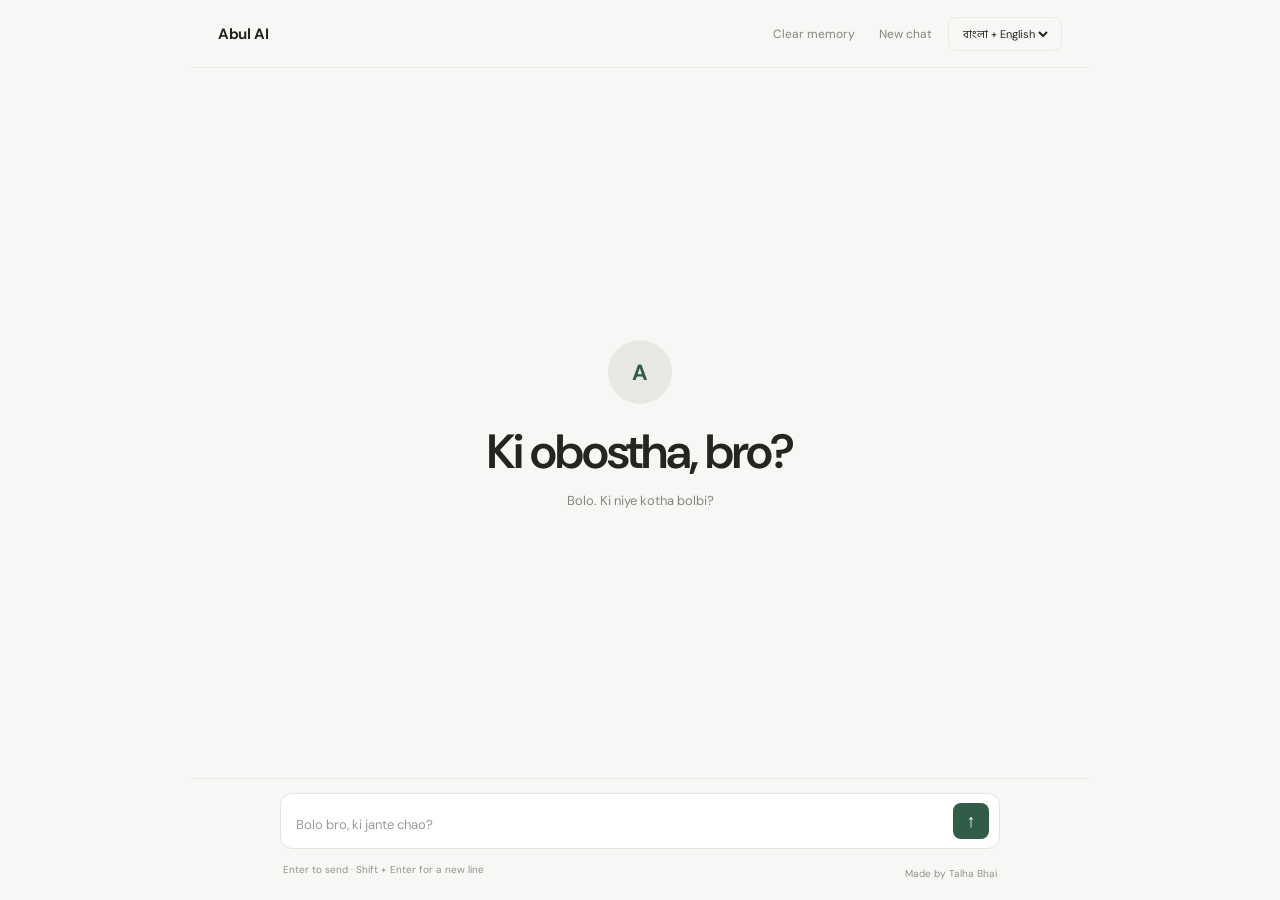
==== index.html @ 4171a928 "Persist Maliha conversation archive locally and add memory controls" ====
<!doctype html>
<html lang="en">
<head>
<meta charset="utf-8"><meta name="viewport" content="width=device-width,initial-scale=1">
<meta name="theme-color" content="#f7f7f5"><meta name="description" content="Abul AI. Bangla, English and bro-code conversations.">
<title>Abul AI</title>
<style>
@import url('https://fonts.googleapis.com/css2?family=DM+Sans:wght@400;500;600;700&family=Hind+Siliguri:wght@400;500;600;700&display=swap');
:root{--bg:#f7f7f5;--surface:#fff;--line:#e9e9e5;--text:#242521;--muted:#85867f;--accent:#315c48}
*{box-sizing:border-box}
body{margin:0;background:var(--bg);color:var(--text);font-family:'DM Sans','Hind Siliguri',sans-serif;min-height:100vh}
.bn{font-family:'Hind Siliguri',sans-serif}
.app{min-height:100vh}
.main{max-width:900px;margin:0 auto;min-height:100vh;display:flex;flex-direction:column}
header{height:68px;padding:0 28px;border-bottom:1px solid var(--line);display:flex;align-items:center;justify-content:space-between;background:var(--bg)}
.headtitle{font-size:15px;font-weight:700;letter-spacing:-.35px}
.controls{display:flex;align-items:center;gap:8px}
.pill{border:1px solid var(--line);background:transparent;color:var(--text);padding:8px 10px;border-radius:8px;font:inherit;font-size:11px;cursor:pointer}
.pill select{background:transparent;color:inherit;border:0;outline:0;font:inherit}
.pill option{background:#fff}
.newchat{border:0;background:transparent;color:var(--muted);font:inherit;font-size:12px;padding:8px;cursor:pointer}
.newchat:hover{color:var(--text)}
.chat{flex:1;overflow-y:auto;padding:34px 28px 28px;display:flex;flex-direction:column;gap:24px}
.welcome{max-width:560px;margin:auto;text-align:center;padding:36px 0}
.portrait{width:64px;height:64px;margin:0 auto 22px;border-radius:50%;background:#e8e8e3;color:#315c48;display:grid;place-items:center;font-weight:700;font-size:22px}.portrait::before{content:'A'}
.welcome h1{font-size:clamp(34px,6vw,48px);letter-spacing:-2px;line-height:1.08;margin:0 0 12px;font-weight:600}
.welcome p{color:var(--muted);line-height:1.7;font-size:13px;margin:0}
.message{display:flex;gap:12px;max-width:720px;width:100%;align-self:flex-start;animation:rise .2s ease}
.message.user{align-self:flex-end;flex-direction:row-reverse}
.avatar{width:32px;height:32px;flex:0 0 32px;border-radius:50%;background:#e8e8e3;color:#315c48;display:grid;place-items:center;font-weight:700;overflow:hidden}
.user .avatar{background:#e6e9e4;color:#315c48;display:grid;place-items:center;font-size:10px;font-weight:700}
.bubble{padding:12px 15px;border-radius:4px 13px 13px 13px;background:var(--surface);border:1px solid var(--line);line-height:1.75;font-size:13px;white-space:pre-wrap;max-width:100%}
.user .bubble{background:#edf0eb;border-color:#edf0eb;border-radius:13px 4px 13px 13px}
.bubble small{display:none}
.bubble a{color:var(--accent);text-decoration:underline;text-underline-offset:2px;overflow-wrap:anywhere}.bubble a:hover{opacity:.75}
.typing{color:var(--muted);font-size:12px;padding:10px}
.composer-wrap{padding:14px 28px 20px;border-top:1px solid var(--line);background:var(--bg)}
.composer{max-width:720px;margin:auto;display:flex;align-items:flex-end;gap:10px;background:var(--surface);border:1px solid #e4e4df;border-radius:12px;padding:9px 10px 9px 15px}
.composer:focus-within{border-color:#aab8ac}
.composer textarea{flex:1;resize:none;max-height:130px;min-height:28px;border:0;outline:0;background:transparent;color:var(--text);font:inherit;font-size:13px;line-height:1.5;padding:5px 0}
.composer textarea::placeholder{color:#999a93}
.send{width:36px;height:36px;border:0;border-radius:8px;background:var(--accent);color:white;font-size:18px;cursor:pointer}
.send:disabled{opacity:.45;cursor:not-allowed}
.foot{max-width:720px;margin:auto;display:flex;justify-content:space-between;align-items:center;color:#92938c;font-size:10px;padding:9px 3px 0}
.foot a{display:none}
.credit{font-size:10px;color:#92938c;text-align:center;margin-top:9px}
.hidden{display:none!important}
@keyframes rise{from{opacity:0;transform:translateY(5px)}to{opacity:1;transform:translateY(0)}}
@media(max-width:760px){.main{max-width:none;min-height:100dvh}header{height:62px;padding:0 16px}.chat{padding:22px 16px}.welcome{padding:24px 0}.welcome h1{letter-spacing:-1.5px}.composer-wrap{padding:12px 14px 17px}.foot{font-size:9px}}
</style>
</head>
<body>
<div class="app">
<main class="main">
<header>
<div class="headtitle">Abul AI</div>
<div class="controls">
<button class="newchat" id="clearMemory" type="button" title="Clear saved Maliha conversation memory">Clear memory</button><button class="newchat" id="newChat" type="button">New chat</button>
<label class="pill"><select id="language" aria-label="Language"><option value="both">বাংলা + English</option><option value="bn">বাংলা</option><option value="en">English</option></select></label>
</div>
</header>
<section class="chat" id="chat">
<div class="welcome" id="welcome">
<div class="portrait" aria-hidden="true"></div>
<h1>Ki obostha, bro?</h1>
<p>Bolo. Ki niye kotha bolbi?</p>
</div>
</section>
<div class="composer-wrap">
<form class="composer" id="form">
<textarea id="prompt" rows="1" placeholder="Bolo bro, ki jante chao?" aria-label="Message"></textarea>
<button class="send" id="send" aria-label="Send">↑</button>
</form>
<div class="foot"><span>Enter to send · Shift + Enter for a new line</span><span class="credit">Made by Talha Bhai</span></div>
</div>
</main>
</div>
<script>
const chat=document.getElementById('chat'),welcome=document.getElementById('welcome'),input=document.getElementById('prompt'),form=document.getElementById('form'),send=document.getElementById('send'),lang=document.getElementById('language');
let history=[];
const MALIHA_MEMORY_KEY='abul_maliha_archive_v1';
let malihaActive=false;
let sessionStarted=false;
function readMalihaArchive(){
 try{const value=JSON.parse(localStorage.getItem(MALIHA_MEMORY_KEY)||'[]');return Array.isArray(value)?value:[]}catch{return []}
}
function getMalihaMemoryContext(){
 return readMalihaArchive().map(item=>(item.role==='assistant'?'Abul: ':'Maliha: ')+String(item.content||'')).join('\n').slice(-12000);
}
function saveMalihaTurn(){
 const archive=readMalihaArchive();
 for(const item of history.slice(-2)){
  if(item&&typeof item.content==='string')archive.push({role:item.role==='assistant'?'assistant':'user',content:item.content.slice(0,1600)});
 }
 try{localStorage.setItem(MALIHA_MEMORY_KEY,JSON.stringify(archive.slice(-80)))}catch{}
}
function identifiesMaliha(text){
 const value=String(text||'').toLowerCase();
 const selfIntro=/(\bi\s*(?:am|'m)\s+(?:maliha|maliha\s+chachi)\b|\bthis\s+is\s+maliha\b|\bmaliha\s+here\b|\bami\s+maliha\b|\bamar\s+nam\s+maliha\b|আমি\s+মালিহা|আমার\s+নাম\s+মালিহা)/i.test(value);
 const chachaAddress=/(\btalha\s+chacha(?:r|ke|re)?\b|তালহা\s+চাচা(?:র|কে|রে)?)/i.test(value);
 return selfIntro||chachaAddress;
}
function clearMalihaMemory(){try{localStorage.removeItem(MALIHA_MEMORY_KEY)}catch{}}
function renderRichText(element,text){
 const pattern=/\[([^\]]+)\]\((https?:\/\/[^\s)]+)\)|(https?:\/\/[^\s<]+)/g;
 let last=0,match;
 while((match=pattern.exec(text))!==null){
  element.append(document.createTextNode(text.slice(last,match.index)));
  let label=match[1]||match[3],url=match[2]||match[3],suffix='';
  if(!match[1]){while(/[.,!?;:)]$/.test(url)){suffix=url.slice(-1)+suffix;url=url.slice(0,-1)}}
  if(url){
   const a=document.createElement('a');a.href=url;a.textContent=label;a.target='_blank';a.rel='noopener noreferrer';a.referrerPolicy='no-referrer';element.append(a);
   if(suffix)element.append(document.createTextNode(suffix));
  }else{element.append(document.createTextNode(match[0]))}
  last=pattern.lastIndex;
 }
 element.append(document.createTextNode(text.slice(last)));
}
function addMessage(role,text,meta=''){
 const row=document.createElement('div');row.className='message'+(role==='user'?' user':'');
 const avatar=document.createElement('div');avatar.className='avatar';avatar.textContent=role==='user'?'You':'';
 const bubble=document.createElement('div');bubble.className='bubble';renderRichText(bubble,text);
 if(meta){const small=document.createElement('small');small.textContent=meta;bubble.append(small)}
 row.append(avatar,bubble);chat.append(row);chat.scrollTop=chat.scrollHeight;return row;
}
function showTyping(){const row=document.createElement('div');row.className='message';row.id='typing';const av=document.createElement('div');av.className='avatar';const b=document.createElement('div');b.className='bubble typing';b.textContent=lang.value==='bn'?'ভাবছি…':'Thinking…';row.append(av,b);chat.append(row);chat.scrollTop=chat.scrollHeight}
async function submit(q){
 q=(q||input.value).trim();if(!q||send.disabled)return;
 if(identifiesMaliha(q))malihaActive=true;
 welcome.classList.add('hidden');input.value='';input.style.height='auto';addMessage('user',q);history.push({role:'user',content:q});send.disabled=true;showTyping();
 try{
  const controller=new AbortController();
  const requestTimeout=setTimeout(()=>controller.abort(),45000);
  let response;
  try{
   response=await fetch('/api/chat',{method:'POST',headers:{'Content-Type':'application/json'},body:JSON.stringify({messages:history,language:lang.value,isMalihaSession:malihaActive,isNewSession:!sessionStarted,malihaMemory:malihaActive?getMalihaMemoryContext():''}),signal:controller.signal});
  }finally{clearTimeout(requestTimeout)}
  const responseText=await response.text();
  let data={};
  try{data=responseText?JSON.parse(responseText):{};}catch{throw new Error('Server is temporarily unavailable. Give it a moment and try again, bro.');}
  document.getElementById('typing')?.remove();
  if(!response.ok)throw new Error(data.error||'The AI could not respond.');
  const reply=data.reply||'I could not generate a response. Please try again.';
  history.push({role:'assistant',content:reply});addMessage('assistant',reply);
  sessionStarted=true;
  if(malihaActive)saveMalihaTurn();
 }catch(err){document.getElementById('typing')?.remove();const message=err.name==='AbortError'?'Taking too long, bro. Try again.':(err.message||'Connection error. Please try again.');addMessage('assistant',message);history.pop()}
 finally{send.disabled=false;input.focus()}
}
form.addEventListener('submit',e=>{e.preventDefault();submit()});
input.addEventListener('keydown',e=>{if(e.key==='Enter'&&!e.shiftKey){e.preventDefault();submit()}});
input.addEventListener('input',()=>{input.style.height='auto';input.style.height=Math.min(input.scrollHeight,130)+'px'});
document.getElementById('newChat').addEventListener('click',()=>{history=[];malihaActive=false;sessionStarted=false;chat.querySelectorAll('.message').forEach(x=>x.remove());welcome.classList.remove('hidden');input.focus()});
document.getElementById('clearMemory').addEventListener('click',()=>{if(window.confirm('Clear Abul’s saved Maliha conversation memory from this browser? This cannot be undone.')){clearMalihaMemory();window.alert('Saved browser memory cleared.');}});
lang.addEventListener('change',()=>{input.placeholder=lang.value==='bn'?'আপনার প্রশ্ন লিখুন…':lang.value==='en'?'Talk to Abul…':'Bolo bro, ki jante chao?'});
</script>
</body>
</html>
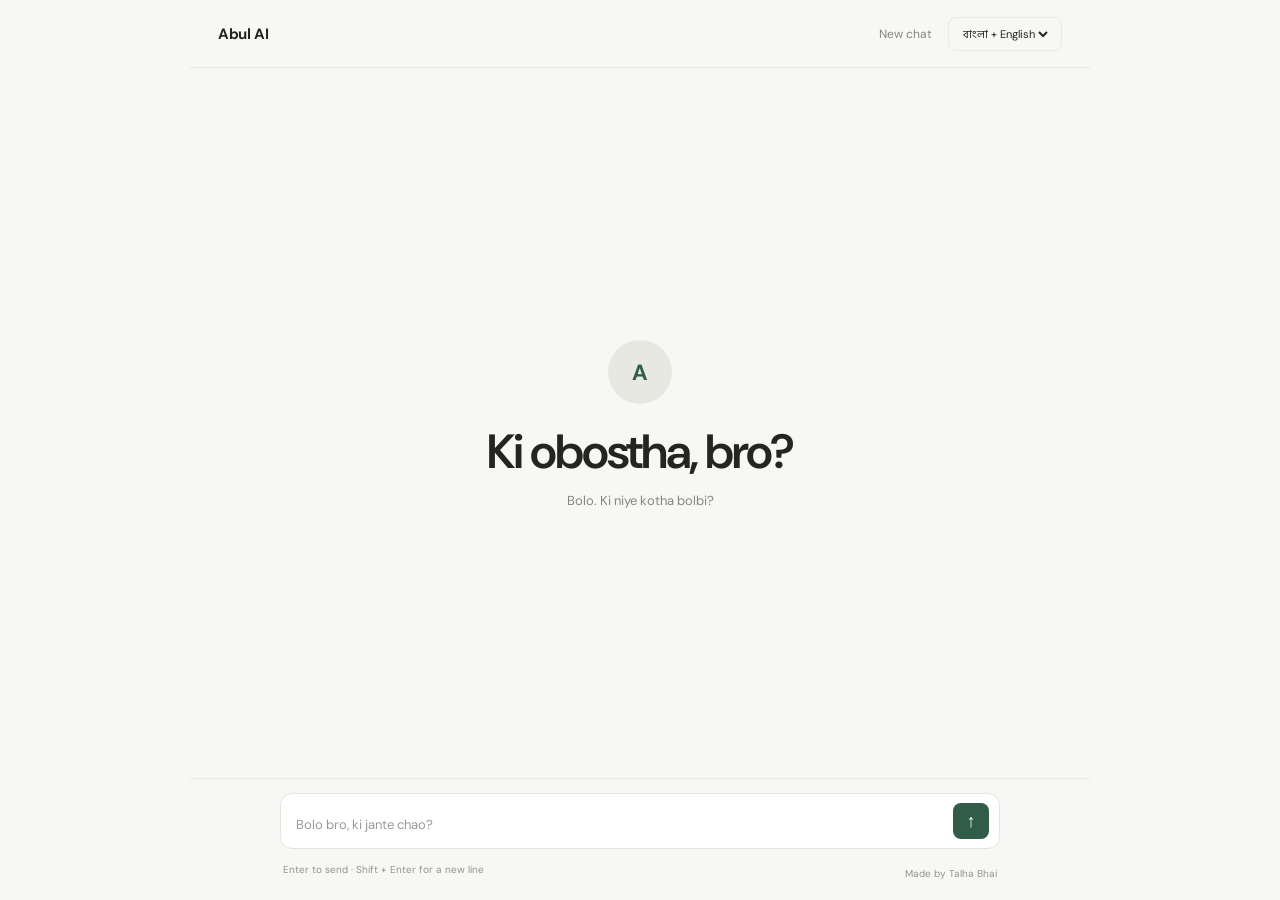
==== commit 80a5c3d0: "Remove visible Maliha memory controls" ====
--- a/index.html
+++ b/index.html
@@ -55,7 +55,7 @@
 <header>
 <div class="headtitle">Abul AI</div>
 <div class="controls">
-<button class="newchat" id="clearMemory" type="button" title="Clear saved Maliha conversation memory">Clear memory</button><button class="newchat" id="newChat" type="button">New chat</button>
+<button class="newchat" id="newChat" type="button">New chat</button>
 <label class="pill"><select id="language" aria-label="Language"><option value="both">বাংলা + English</option><option value="bn">বাংলা</option><option value="en">English</option></select></label>
 </div>
 </header>
@@ -80,6 +80,7 @@
 let history=[];
 const MALIHA_MEMORY_KEY='abul_maliha_archive_v1';
 let malihaActive=false;
+let malihaPending=false;
 let sessionStarted=false;
 function readMalihaArchive(){
  try{const value=JSON.parse(localStorage.getItem(MALIHA_MEMORY_KEY)||'[]');return Array.isArray(value)?value:[]}catch{return []}
@@ -95,10 +96,16 @@
  try{localStorage.setItem(MALIHA_MEMORY_KEY,JSON.stringify(archive.slice(-80)))}catch{}
 }
 function identifiesMaliha(text){
- const value=String(text||'').toLowerCase();
- const selfIntro=/(\bi\s*(?:am|'m)\s+(?:maliha|maliha\s+chachi)\b|\bthis\s+is\s+maliha\b|\bmaliha\s+here\b|\bami\s+maliha\b|\bamar\s+nam\s+maliha\b|আমি\s+মালিহা|আমার\s+নাম\s+মালিহা)/i.test(value);
+ const value=String(text||'').toLowerCase().trim();
+ const selfIntro=/(\bi\s*(?:am|'m)\s+(?:maliha|maliha\s+chachi)\b|\bmy\s+name\s+is\s+maliha\b|\bthis\s+is\s+maliha\b|\bmaliha\s+here\b|\bmaliha(?:\s+chachi)?\s+bolchi\b|\bami\s+(?:maliha|talhar\s+chachi)\b|\bamar\s+nam\s+maliha\b|\btalhar\s+chachi\b|\btalha\s+chachar\s+chachi\b|আমি\s+মালিহা|আমার\s+নাম\s+মালিহা|আমি\s+তালহার\s+চাচি)/i.test(value);
+ const shortIntro=/^(maliha|maliha\s+chachi|ami\s+maliha|আমি\s+মালিহা)[!.?,\s]*$/i.test(value);
  const chachaAddress=/(\btalha\s+chacha(?:r|ke|re)?\b|তালহা\s+চাচা(?:র|কে|রে)?)/i.test(value);
- return selfIntro||chachaAddress;
+ return selfIntro||shortIntro||chachaAddress;
+}
+function confirmsMaliha(text){
+ const value=String(text||'').trim();
+ if(/^(no|nope|not me|ami na|না|নাহ)[!.?,\\s]*$/i.test(value)){malihaPending=false;return false;}
+ return /^(yes|yeah|yep|yup|correct|that's me|thats me|right|haan|ha|hmm|ji|হ্যাঁ|জি|ঠিক|আমিই|ami)(?:[!.?,\\s].*)?$/i.test(value);
 }
 function clearMalihaMemory(){try{localStorage.removeItem(MALIHA_MEMORY_KEY)}catch{}}
 function renderRichText(element,text){
@@ -126,14 +133,14 @@
 function showTyping(){const row=document.createElement('div');row.className='message';row.id='typing';const av=document.createElement('div');av.className='avatar';const b=document.createElement('div');b.className='bubble typing';b.textContent=lang.value==='bn'?'ভাবছি…':'Thinking…';row.append(av,b);chat.append(row);chat.scrollTop=chat.scrollHeight}
 async function submit(q){
  q=(q||input.value).trim();if(!q||send.disabled)return;
- if(identifiesMaliha(q))malihaActive=true;
+ if(!sessionStarted&&identifiesMaliha(q)){malihaPending=true;}else if(malihaPending&&confirmsMaliha(q)){malihaActive=true;malihaPending=false;}else if(identifiesMaliha(q)){malihaActive=true;malihaPending=false;}
  welcome.classList.add('hidden');input.value='';input.style.height='auto';addMessage('user',q);history.push({role:'user',content:q});send.disabled=true;showTyping();
  try{
   const controller=new AbortController();
   const requestTimeout=setTimeout(()=>controller.abort(),45000);
   let response;
   try{
-   response=await fetch('/api/chat',{method:'POST',headers:{'Content-Type':'application/json'},body:JSON.stringify({messages:history,language:lang.value,isMalihaSession:malihaActive,isNewSession:!sessionStarted,malihaMemory:malihaActive?getMalihaMemoryContext():''}),signal:controller.signal});
+   response=await fetch('/api/chat',{method:'POST',headers:{'Content-Type':'application/json'},body:JSON.stringify({messages:history,language:lang.value,isMalihaSession:malihaActive,isMalihaCandidate:malihaPending,isNewSession:!sessionStarted,malihaMemory:malihaActive?getMalihaMemoryContext():''}),signal:controller.signal});
   }finally{clearTimeout(requestTimeout)}
   const responseText=await response.text();
   let data={};
@@ -150,8 +157,8 @@
 form.addEventListener('submit',e=>{e.preventDefault();submit()});
 input.addEventListener('keydown',e=>{if(e.key==='Enter'&&!e.shiftKey){e.preventDefault();submit()}});
 input.addEventListener('input',()=>{input.style.height='auto';input.style.height=Math.min(input.scrollHeight,130)+'px'});
-document.getElementById('newChat').addEventListener('click',()=>{history=[];malihaActive=false;sessionStarted=false;chat.querySelectorAll('.message').forEach(x=>x.remove());welcome.classList.remove('hidden');input.focus()});
-document.getElementById('clearMemory').addEventListener('click',()=>{if(window.confirm('Clear Abul’s saved Maliha conversation memory from this browser? This cannot be undone.')){clearMalihaMemory();window.alert('Saved browser memory cleared.');}});
+document.getElementById('newChat').addEventListener('click',()=>{history=[];malihaActive=false;malihaPending=false;sessionStarted=false;chat.querySelectorAll('.message').forEach(x=>x.remove());welcome.classList.remove('hidden');input.focus()});
+
 lang.addEventListener('change',()=>{input.placeholder=lang.value==='bn'?'আপনার প্রশ্ন লিখুন…':lang.value==='en'?'Talk to Abul…':'Bolo bro, ki jante chao?'});
 </script>
 </body>
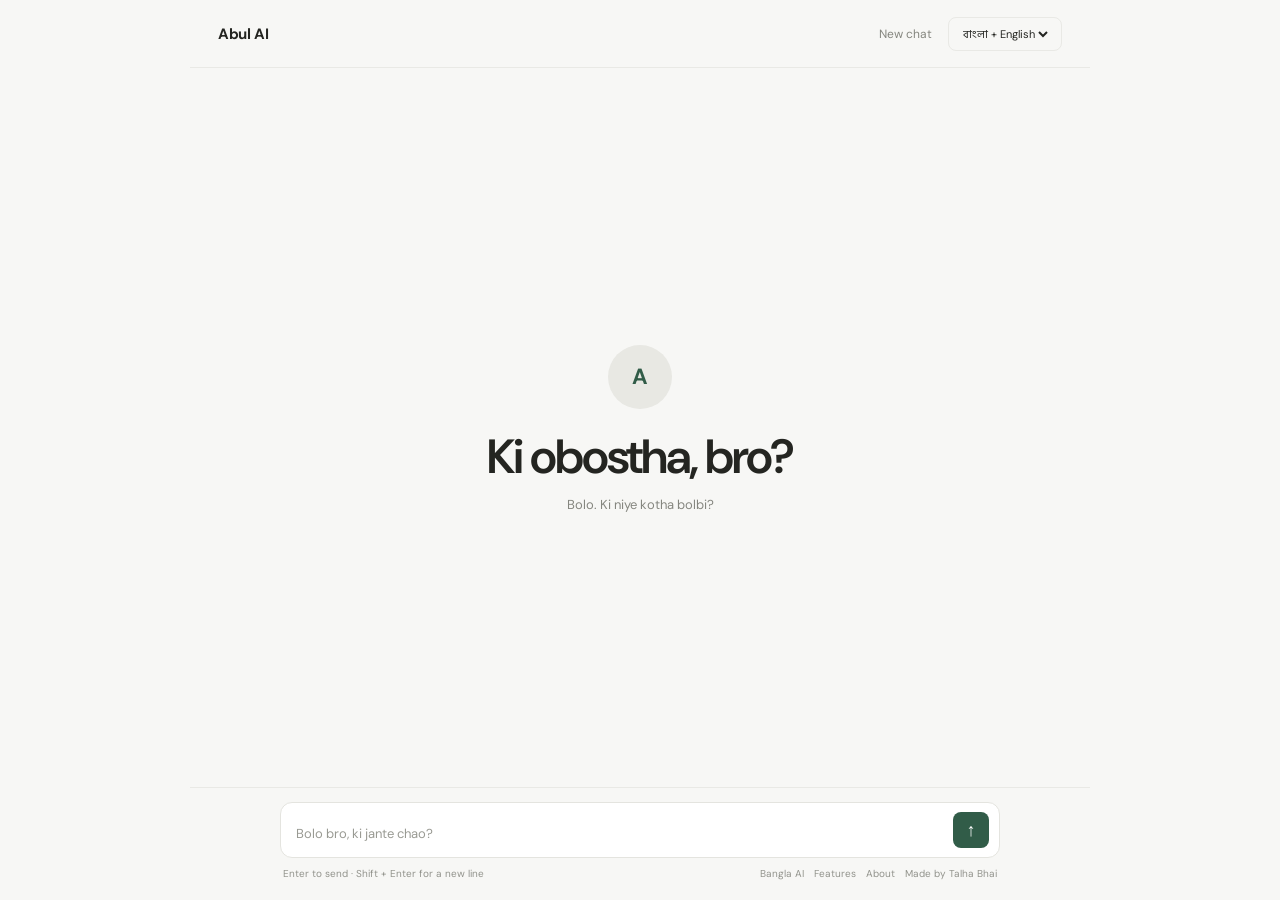
==== commit 2abd95e6: "Improve Abul homepage metadata and structured SEO" ====
--- a/index.html
+++ b/index.html
@@ -2,8 +2,52 @@
 <html lang="en">
 <head>
 <meta charset="utf-8"><meta name="viewport" content="width=device-width,initial-scale=1">
-<meta name="theme-color" content="#f7f7f5"><meta name="description" content="Abul AI. Bangla, English and bro-code conversations.">
-<title>Abul AI</title>
+<meta name="theme-color" content="#f7f7f5">
+<meta name="description" content="Chat with Abul AI in Bangla or English. A conversational AI assistant for asking questions, exploring ideas and everyday conversations.">
+<meta name="robots" content="index,follow,max-image-preview:large,max-snippet:-1,max-video-preview:-1">
+<link rel="canonical" href="https://abul-ai.vercel.app/">
+<link rel="icon" type="image/svg+xml" href="/abul-avatar.svg">
+<meta property="og:type" content="website">
+<meta property="og:site_name" content="Abul AI">
+<meta property="og:title" content="Abul AI | Bangla and English AI Chat Assistant">
+<meta property="og:description" content="Talk with Abul AI in Bangla or English. Ask questions, explore ideas and have a conversation.">
+<meta property="og:url" content="https://abul-ai.vercel.app/">
+<meta name="twitter:card" content="summary">
+<meta name="twitter:title" content="Abul AI | Bangla and English AI Chat Assistant">
+<meta name="twitter:description" content="Talk with Abul AI in Bangla or English. Ask questions, explore ideas and have a conversation.">
+<title>Abul AI | Bangla and English AI Chat Assistant</title>
+<script type="application/ld+json">
+{
+  "@context": "https://schema.org",
+  "@graph": [
+    {
+      "@type": "Organization",
+      "@id": "https://abul-ai.vercel.app/#organization",
+      "name": "Abul AI",
+      "url": "https://abul-ai.vercel.app/",
+      "logo": "https://abul-ai.vercel.app/abul-avatar.svg"
+    },
+    {
+      "@type": "WebSite",
+      "@id": "https://abul-ai.vercel.app/#website",
+      "url": "https://abul-ai.vercel.app/",
+      "name": "Abul AI",
+      "description": "A conversational AI assistant with Bangla and English language options.",
+      "publisher": { "@id": "https://abul-ai.vercel.app/#organization" },
+      "inLanguage": ["en", "bn"]
+    },
+    {
+      "@type": "SoftwareApplication",
+      "@id": "https://abul-ai.vercel.app/#app",
+      "name": "Abul AI",
+      "url": "https://abul-ai.vercel.app/",
+      "applicationCategory": "CommunicationApplication",
+      "operatingSystem": "Web",
+      "description": "A conversational AI assistant with Bangla and English language options."
+    }
+  ]
+}
+</script>
 <style>
 @import url('https://fonts.googleapis.com/css2?family=DM+Sans:wght@400;500;600;700&family=Hind+Siliguri:wght@400;500;600;700&display=swap');
 :root{--bg:#f7f7f5;--surface:#fff;--line:#e9e9e5;--text:#242521;--muted:#85867f;--accent:#315c48}
@@ -42,7 +86,7 @@
 .send{width:36px;height:36px;border:0;border-radius:8px;background:var(--accent);color:white;font-size:18px;cursor:pointer}
 .send:disabled{opacity:.45;cursor:not-allowed}
 .foot{max-width:720px;margin:auto;display:flex;justify-content:space-between;align-items:center;color:#92938c;font-size:10px;padding:9px 3px 0}
-.foot a{display:none}
+.foot a{display:inline;color:#92938c;text-decoration:none;margin-right:10px}.foot a:hover{color:var(--text)}
 .credit{font-size:10px;color:#92938c;text-align:center;margin-top:9px}
 .hidden{display:none!important}
 @keyframes rise{from{opacity:0;transform:translateY(5px)}to{opacity:1;transform:translateY(0)}}
@@ -71,7 +115,7 @@
 <textarea id="prompt" rows="1" placeholder="Bolo bro, ki jante chao?" aria-label="Message"></textarea>
 <button class="send" id="send" aria-label="Send">↑</button>
 </form>
-<div class="foot"><span>Enter to send · Shift + Enter for a new line</span><span class="credit">Made by Talha Bhai</span></div>
+<div class="foot"><span>Enter to send · Shift + Enter for a new line</span><span><a href="/bangla-ai/">Bangla AI</a><a href="/features/">Features</a><a href="/about/">About</a><span class="credit">Made by Talha Bhai</span></span></div>
 </div>
 </main>
 </div>
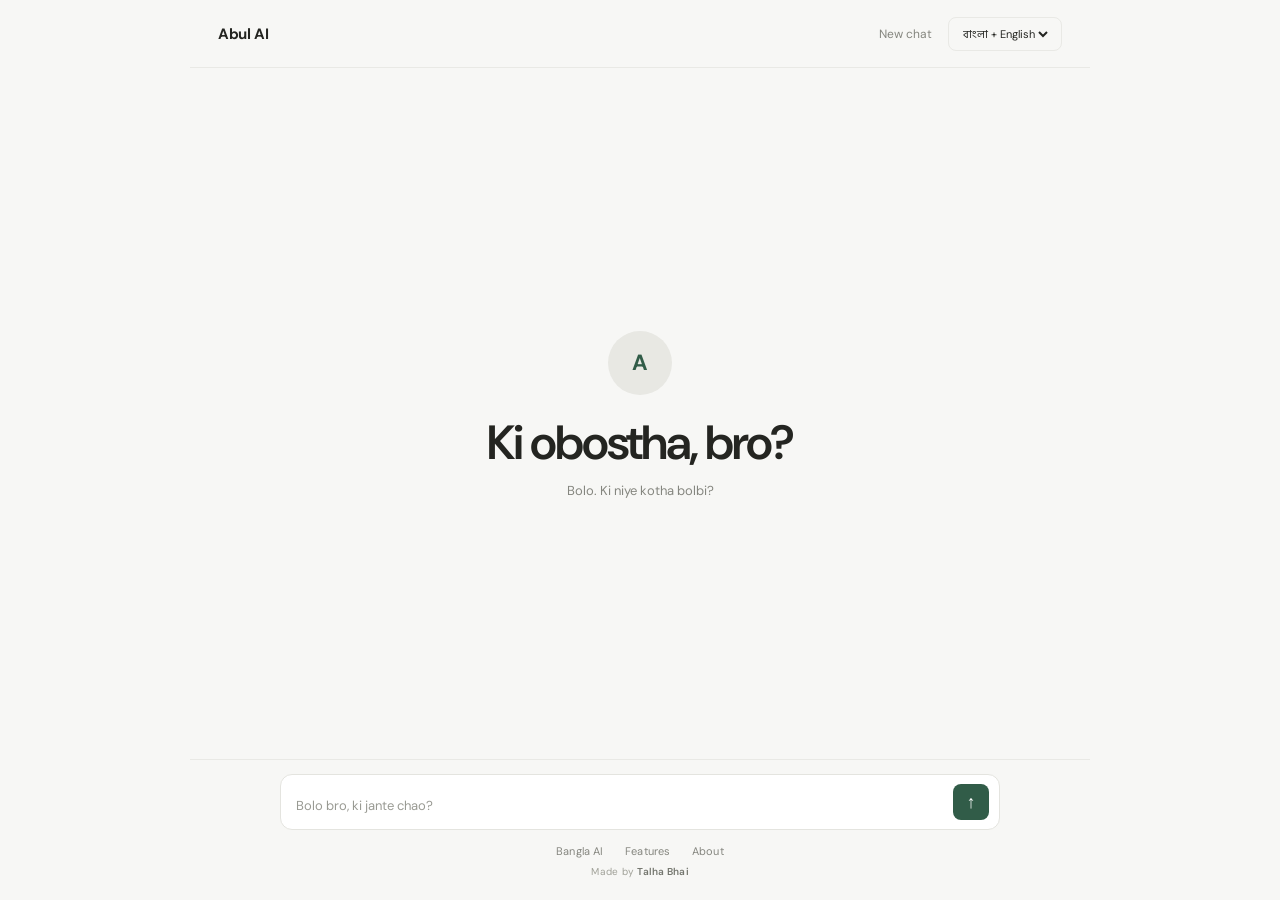
==== commit fce6dc4e: "Refine Abul footer styling" ====
--- a/index.html
+++ b/index.html
@@ -85,12 +85,15 @@
 .composer textarea::placeholder{color:#999a93}
 .send{width:36px;height:36px;border:0;border-radius:8px;background:var(--accent);color:white;font-size:18px;cursor:pointer}
 .send:disabled{opacity:.45;cursor:not-allowed}
-.foot{max-width:720px;margin:auto;display:flex;justify-content:space-between;align-items:center;color:#92938c;font-size:10px;padding:9px 3px 0}
-.foot a{display:inline;color:#92938c;text-decoration:none;margin-right:10px}.foot a:hover{color:var(--text)}
-.credit{font-size:10px;color:#92938c;text-align:center;margin-top:9px}
+.site-footer{max-width:720px;margin:14px auto 0;padding:0 3px 2px;display:flex;flex-direction:column;align-items:center;gap:7px}
+.foot-nav{display:flex;align-items:center;justify-content:center;gap:22px}
+.foot-nav a{color:#85867f;text-decoration:none;font-size:11px;letter-spacing:.01em;transition:color .18s ease}
+.foot-nav a:hover{color:var(--accent)}
+.credit{font-size:10px;letter-spacing:.025em;color:#a0a198;text-align:center}
+.credit span{color:#74766e;font-weight:600}
 .hidden{display:none!important}
 @keyframes rise{from{opacity:0;transform:translateY(5px)}to{opacity:1;transform:translateY(0)}}
-@media(max-width:760px){.main{max-width:none;min-height:100dvh}header{height:62px;padding:0 16px}.chat{padding:22px 16px}.welcome{padding:24px 0}.welcome h1{letter-spacing:-1.5px}.composer-wrap{padding:12px 14px 17px}.foot{font-size:9px}}
+@media(max-width:760px){.main{max-width:none;min-height:100dvh}header{height:62px;padding:0 16px}.chat{padding:22px 16px}.welcome{padding:24px 0}.welcome h1{letter-spacing:-1.5px}.composer-wrap{padding:12px 14px 17px}.site-footer{margin-top:13px}.foot-nav{gap:19px}.foot-nav a{font-size:10px}}
 </style>
 </head>
 <body>
@@ -115,7 +118,7 @@
 <textarea id="prompt" rows="1" placeholder="Bolo bro, ki jante chao?" aria-label="Message"></textarea>
 <button class="send" id="send" aria-label="Send">↑</button>
 </form>
-<div class="foot"><span>Enter to send · Shift + Enter for a new line</span><span><a href="/bangla-ai/">Bangla AI</a><a href="/features/">Features</a><a href="/about/">About</a><span class="credit">Made by Talha Bhai</span></span></div>
+<footer class="site-footer" aria-label="Site information"><nav class="foot-nav" aria-label="Explore Abul"><a href="/bangla-ai/">Bangla AI</a><a href="/features/">Features</a><a href="/about/">About</a></nav><div class="credit">Made by <span>Talha Bhai</span></div></footer>
 </div>
 </main>
 </div>
